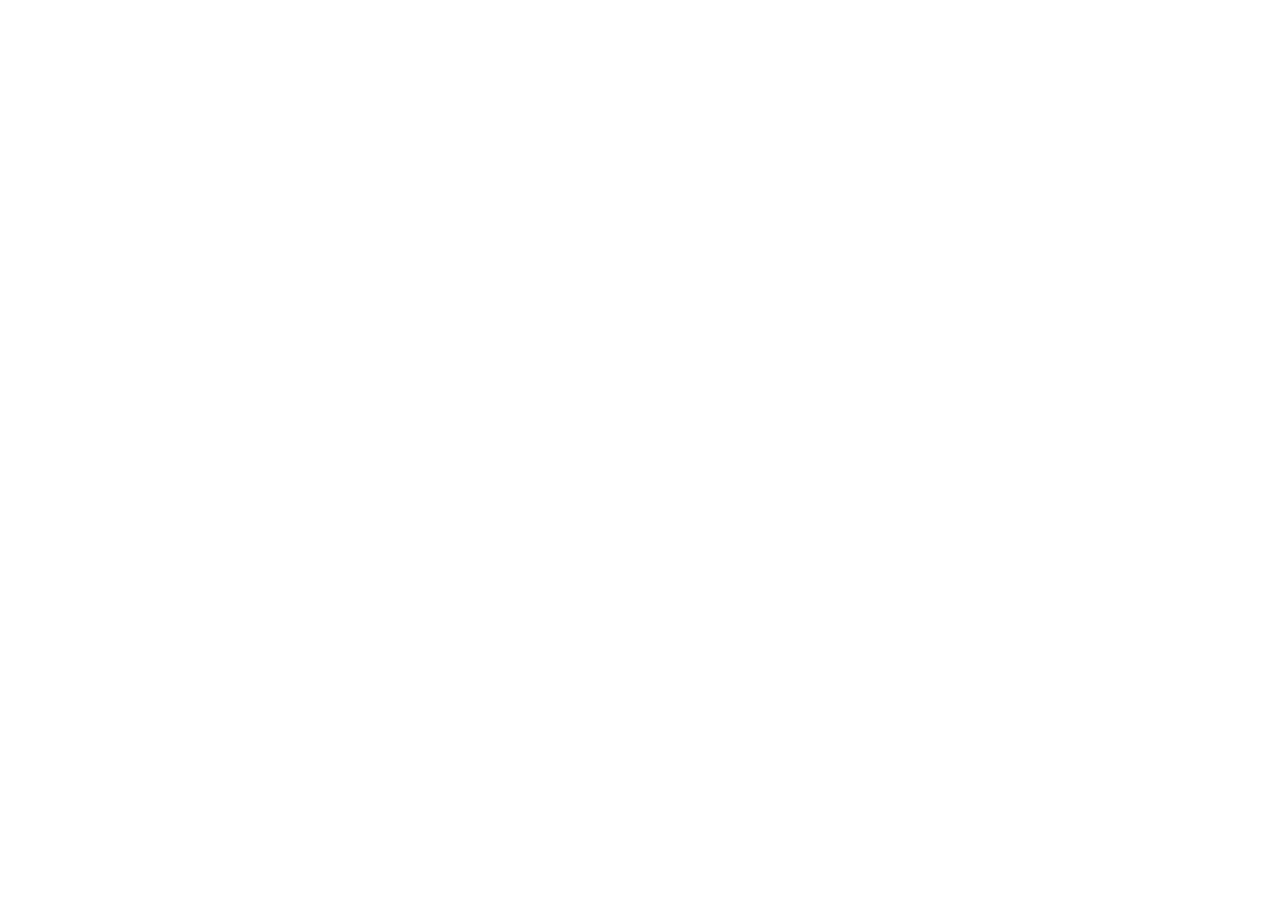
==== bunga.html @ feb0e33e "done" ====
<!DOCTYPE html>
<html lang="en">
<head>
    <meta charset="UTF-8">
    <meta http-equiv="X-UA-Compatible" content="IE=edge">
    <meta name="viewport" content="width=device-width, initial-scale=1.0">
    <link rel="stylesheet" href="main.css">
    <link rel="icon" href="img/flowers.png" type="image/x-icon">
    <title>flowers</title>
</head>
<body class="container">
    <div class="night"></div>
    <div class="flowers">
      <div class="flower flower--1">
        <div class="flower__leafs flower__leafs--1">
          <div class="flower__leaf flower__leaf--1"></div>
          <div class="flower__leaf flower__leaf--2"></div>
          <div class="flower__leaf flower__leaf--3"></div>
          <div class="flower__leaf flower__leaf--4"></div>
          <div class="flower__white-circle"></div>
  
          <div class="flower__light flower__light--1"></div>
          <div class="flower__light flower__light--2"></div>
          <div class="flower__light flower__light--3"></div>
          <div class="flower__light flower__light--4"></div>
          <div class="flower__light flower__light--5"></div>
          <div class="flower__light flower__light--6"></div>
          <div class="flower__light flower__light--7"></div>
          <div class="flower__light flower__light--8"></div>
  
        </div>
        <div class="flower__line">
          <div class="flower__line__leaf flower__line__leaf--1"></div>
          <div class="flower__line__leaf flower__line__leaf--2"></div>
          <div class="flower__line__leaf flower__line__leaf--3"></div>
          <div class="flower__line__leaf flower__line__leaf--4"></div>
          <div class="flower__line__leaf flower__line__leaf--5"></div>
          <div class="flower__line__leaf flower__line__leaf--6"></div>
        </div>
      </div>
  
      <div class="flower flower--2">
        <div class="flower__leafs flower__leafs--2">
          <div class="flower__leaf flower__leaf--1"></div>
          <div class="flower__leaf flower__leaf--2"></div>
          <div class="flower__leaf flower__leaf--3"></div>
          <div class="flower__leaf flower__leaf--4"></div>
          <div class="flower__white-circle"></div>
  
          <div class="flower__light flower__light--1"></div>
          <div class="flower__light flower__light--2"></div>
          <div class="flower__light flower__light--3"></div>
          <div class="flower__light flower__light--4"></div>
          <div class="flower__light flower__light--5"></div>
          <div class="flower__light flower__light--6"></div>
          <div class="flower__light flower__light--7"></div>
          <div class="flower__light flower__light--8"></div>
  
        </div>
        <div class="flower__line">
          <div class="flower__line__leaf flower__line__leaf--1"></div>
          <div class="flower__line__leaf flower__line__leaf--2"></div>
          <div class="flower__line__leaf flower__line__leaf--3"></div>
          <div class="flower__line__leaf flower__line__leaf--4"></div>
        </div>
      </div>
  
      <div class="flower flower--3">
        <div class="flower__leafs flower__leafs--3">
          <div class="flower__leaf flower__leaf--1"></div>
          <div class="flower__leaf flower__leaf--2"></div>
          <div class="flower__leaf flower__leaf--3"></div>
          <div class="flower__leaf flower__leaf--4"></div>
          <div class="flower__white-circle"></div>
  
          <div class="flower__light flower__light--1"></div>
          <div class="flower__light flower__light--2"></div>
          <div class="flower__light flower__light--3"></div>
          <div class="flower__light flower__light--4"></div>
          <div class="flower__light flower__light--5"></div>
          <div class="flower__light flower__light--6"></div>
          <div class="flower__light flower__light--7"></div>
          <div class="flower__light flower__light--8"></div>
  
        </div>
        <div class="flower__line">
          <div class="flower__line__leaf flower__line__leaf--1"></div>
          <div class="flower__line__leaf flower__line__leaf--2"></div>
          <div class="flower__line__leaf flower__line__leaf--3"></div>
          <div class="flower__line__leaf flower__line__leaf--4"></div>
        </div>
      </div>
  
      <div class="grow-ans" style="--d:1.2s">
        <div class="flower__g-long">
          <div class="flower__g-long__top"></div>
          <div class="flower__g-long__bottom"></div>
        </div>
      </div>
  
      <div class="growing-grass">
        <div class="flower__grass flower__grass--1">
          <div class="flower__grass--top"></div>
          <div class="flower__grass--bottom"></div>
          <div class="flower__grass__leaf flower__grass__leaf--1"></div>
          <div class="flower__grass__leaf flower__grass__leaf--2"></div>
          <div class="flower__grass__leaf flower__grass__leaf--3"></div>
          <div class="flower__grass__leaf flower__grass__leaf--4"></div>
          <div class="flower__grass__leaf flower__grass__leaf--5"></div>
          <div class="flower__grass__leaf flower__grass__leaf--6"></div>
          <div class="flower__grass__leaf flower__grass__leaf--7"></div>
          <div class="flower__grass__leaf flower__grass__leaf--8"></div>
          <div class="flower__grass__overlay"></div>
        </div>
      </div>
  
      <div class="growing-grass">
        <div class="flower__grass flower__grass--2">
          <div class="flower__grass--top"></div>
          <div class="flower__grass--bottom"></div>
          <div class="flower__grass__leaf flower__grass__leaf--1"></div>
          <div class="flower__grass__leaf flower__grass__leaf--2"></div>
          <div class="flower__grass__leaf flower__grass__leaf--3"></div>
          <div class="flower__grass__leaf flower__grass__leaf--4"></div>
          <div class="flower__grass__leaf flower__grass__leaf--5"></div>
          <div class="flower__grass__leaf flower__grass__leaf--6"></div>
          <div class="flower__grass__leaf flower__grass__leaf--7"></div>
          <div class="flower__grass__leaf flower__grass__leaf--8"></div>
          <div class="flower__grass__overlay"></div>
        </div>
      </div>
  
      <div class="grow-ans" style="--d:2.4s">
        <div class="flower__g-right flower__g-right--1">
          <div class="leaf"></div>
        </div>
      </div>
  
      <div class="grow-ans" style="--d:2.8s">
        <div class="flower__g-right flower__g-right--2">
          <div class="leaf"></div>
        </div>
      </div>
  
      <div class="grow-ans" style="--d:2.8s">
        <div class="flower__g-front">
          <div class="flower__g-front__leaf-wrapper flower__g-front__leaf-wrapper--1">
            <div class="flower__g-front__leaf"></div>
          </div>
          <div class="flower__g-front__leaf-wrapper flower__g-front__leaf-wrapper--2">
            <div class="flower__g-front__leaf"></div>
          </div>
          <div class="flower__g-front__leaf-wrapper flower__g-front__leaf-wrapper--3">
            <div class="flower__g-front__leaf"></div>
          </div>
          <div class="flower__g-front__leaf-wrapper flower__g-front__leaf-wrapper--4">
            <div class="flower__g-front__leaf"></div>
          </div>
          <div class="flower__g-front__leaf-wrapper flower__g-front__leaf-wrapper--5">
            <div class="flower__g-front__leaf"></div>
          </div>
          <div class="flower__g-front__leaf-wrapper flower__g-front__leaf-wrapper--6">
            <div class="flower__g-front__leaf"></div>
          </div>
          <div class="flower__g-front__leaf-wrapper flower__g-front__leaf-wrapper--7">
            <div class="flower__g-front__leaf"></div>
          </div>
          <div class="flower__g-front__leaf-wrapper flower__g-front__leaf-wrapper--8">
            <div class="flower__g-front__leaf"></div>
          </div>
          <div class="flower__g-front__line"></div>
        </div>
      </div>
  
      <div class="grow-ans" style="--d:3.2s">
        <div class="flower__g-fr">
          <div class="leaf"></div>
          <div class="flower__g-fr__leaf flower__g-fr__leaf--1"></div>
          <div class="flower__g-fr__leaf flower__g-fr__leaf--2"></div>
          <div class="flower__g-fr__leaf flower__g-fr__leaf--3"></div>
          <div class="flower__g-fr__leaf flower__g-fr__leaf--4"></div>
          <div class="flower__g-fr__leaf flower__g-fr__leaf--5"></div>
          <div class="flower__g-fr__leaf flower__g-fr__leaf--6"></div>
          <div class="flower__g-fr__leaf flower__g-fr__leaf--7"></div>
          <div class="flower__g-fr__leaf flower__g-fr__leaf--8"></div>
        </div>
      </div>
  
      <div class="long-g long-g--0">
        <div class="grow-ans" style="--d:3s">
          <div class="leaf leaf--0"></div>
        </div>
        <div class="grow-ans" style="--d:2.2s">
          <div class="leaf leaf--1"></div>
        </div>
        <div class="grow-ans" style="--d:3.4s">
          <div class="leaf leaf--2"></div>
        </div>
        <div class="grow-ans" style="--d:3.6s">
          <div class="leaf leaf--3"></div>
        </div>
      </div>
  
      <div class="long-g long-g--1">
        <div class="grow-ans" style="--d:3.6s">
          <div class="leaf leaf--0"></div>
        </div>
        <div class="grow-ans" style="--d:3.8s">
          <div class="leaf leaf--1"></div>
        </div>
        <div class="grow-ans" style="--d:4s">
          <div class="leaf leaf--2"></div>
        </div>
        <div class="grow-ans" style="--d:4.2s">
          <div class="leaf leaf--3"></div>
        </div>
      </div>
  
      <div class="long-g long-g--2">
        <div class="grow-ans" style="--d:4s">
          <div class="leaf leaf--0"></div>
        </div>
        <div class="grow-ans" style="--d:4.2s">
          <div class="leaf leaf--1"></div>
        </div>
        <div class="grow-ans" style="--d:4.4s">
          <div class="leaf leaf--2"></div>
        </div>
        <div class="grow-ans" style="--d:4.6s">
          <div class="leaf leaf--3"></div>
        </div>
      </div>
  
      <div class="long-g long-g--3">
        <div class="grow-ans" style="--d:4s">
          <div class="leaf leaf--0"></div>
        </div>
        <div class="grow-ans" style="--d:4.2s">
          <div class="leaf leaf--1"></div>
        </div>
        <div class="grow-ans" style="--d:3s">
          <div class="leaf leaf--2"></div>
        </div>
        <div class="grow-ans" style="--d:3.6s">
          <div class="leaf leaf--3"></div>
        </div>
      </div>
  
      <div class="long-g long-g--4">
        <div class="grow-ans" style="--d:4s">
          <div class="leaf leaf--0"></div>
        </div>
        <div class="grow-ans" style="--d:4.2s">
          <div class="leaf leaf--1"></div>
        </div>
        <div class="grow-ans" style="--d:3s">
          <div class="leaf leaf--2"></div>
        </div>
        <div class="grow-ans" style="--d:3.6s">
          <div class="leaf leaf--3"></div>
        </div>
      </div>
  
      <div class="long-g long-g--5">
        <div class="grow-ans" style="--d:4s">
          <div class="leaf leaf--0"></div>
        </div>
        <div class="grow-ans" style="--d:4.2s">
          <div class="leaf leaf--1"></div>
        </div>
        <div class="grow-ans" style="--d:3s">
          <div class="leaf leaf--2"></div>
        </div>
        <div class="grow-ans" style="--d:3.6s">
          <div class="leaf leaf--3"></div>
        </div>
      </div>
  
      <div class="long-g long-g--6">
        <div class="grow-ans" style="--d:4.2s">
          <div class="leaf leaf--0"></div>
        </div>
        <div class="grow-ans" style="--d:4.4s">
          <div class="leaf leaf--1"></div>
        </div>
        <div class="grow-ans" style="--d:4.6s">
          <div class="leaf leaf--2"></div>
        </div>
        <div class="grow-ans" style="--d:4.8s">
          <div class="leaf leaf--3"></div>
        </div>
      </div>
  
      <div class="long-g long-g--7">
        <div class="grow-ans" style="--d:3s">
          <div class="leaf leaf--0"></div>
        </div>
        <div class="grow-ans" style="--d:3.2s">
          <div class="leaf leaf--1"></div>
        </div>
        <div class="grow-ans" style="--d:3.5s">
          <div class="leaf leaf--2"></div>
        </div>
        <div class="grow-ans" style="--d:3.6s">
          <div class="leaf leaf--3"></div>
        </div>
      </div>
    </div>
    
    <script src="main.js"></script>
  </body>
</html>
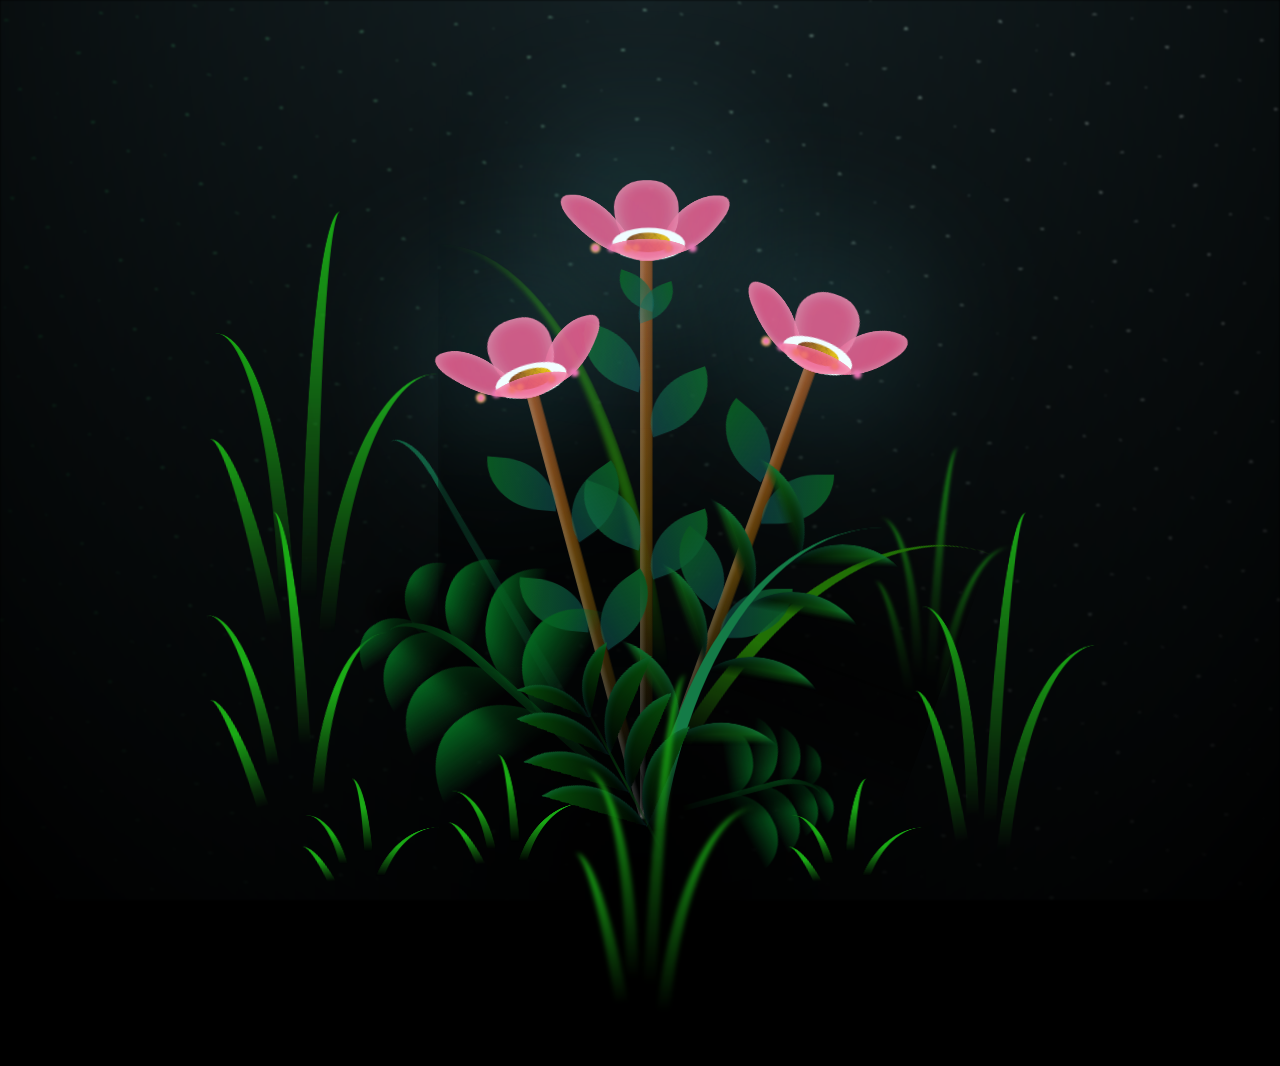
==== commit c7c20be5: "commmitt" ====
--- a/bunga.html
+++ b/bunga.html
@@ -308,5 +308,23 @@
     </div>
     
     <script src="main.js"></script>
+    <audio id="laguUltah" loop>
+  <source src="nadin-semua-aku-dirayakan.mp3" type="audio/mpeg">
+</audio>
+
+<script>
+  window.addEventListener('DOMContentLoaded', () => {
+    const audio = document.getElementById('laguUltah');
+    audio.volume = 0.6;
+    const playPromise = audio.play();
+    if (playPromise !== undefined) {
+      playPromise.catch(() => {
+        document.body.addEventListener('click', () => {
+          audio.play();
+        }, { once: true });
+      });
+    }
+  });
+</script>
   </body>
 </html>
--- a/main.css
+++ b/main.css
@@ -0,0 +1,1368 @@
+*,
+*::after,
+*::before {
+  padding: 0;
+  margin: 0;
+  box-sizing: border-box;
+}
+
+:root {
+  --dark-color: #000;
+}
+
+body {
+  display: flex;
+  align-items: flex-end;
+  justify-content: center;
+  min-height: 100vh;
+  background-color: var(--dark-color);
+  overflow: hidden;
+  perspective: 1000px;
+}
+
+.night {
+  position: fixed;
+  left: 50%;
+  top: 0;
+  transform: translateX(-50%);
+  width: 100%;
+  height: 100%;
+  filter: blur(0.1vmin);
+  background-image: radial-gradient(ellipse at top, transparent 0%, var(--dark-color)), radial-gradient(ellipse at bottom, var(--dark-color), rgba(145, 233, 255, 0.2)), repeating-linear-gradient(220deg, rgb(0, 0, 0) 0px, rgb(0, 0, 0) 19px, transparent 19px, transparent 22px), repeating-linear-gradient(189deg, rgb(0, 0, 0) 0px, rgb(0, 0, 0) 19px, transparent 19px, transparent 22px), repeating-linear-gradient(148deg, rgb(0, 0, 0) 0px, rgb(0, 0, 0) 19px, transparent 19px, transparent 22px), linear-gradient(90deg, rgb(7, 107, 42), rgb(240, 240, 240));
+}
+
+.flowers {
+  position: relative;
+  transform: scale(0.9);
+}
+
+.flower {
+  position: absolute;
+  bottom: 10vmin;
+  transform-origin: bottom center;
+  z-index: 10;
+  --fl-speed: 0.3s;
+}
+.flower--1 {
+  -webkit-animation: moving-flower-1 4s linear infinite;
+          animation: moving-flower-1 4s linear infinite;
+}
+.flower--1 .flower__line {
+  height: 70vmin;
+  -webkit-animation-delay: 0.3s;
+          animation-delay: 0.3s;
+}
+.flower--1 .flower__line__leaf--1 {
+  -webkit-animation: blooming-leaf-right var(--fl-speed) 1.6s backwards;
+          animation: blooming-leaf-right var(--fl-speed) 1.6s backwards;
+}
+.flower--1 .flower__line__leaf--2 {
+  -webkit-animation: blooming-leaf-right var(--fl-speed) 1.4s backwards;
+          animation: blooming-leaf-right var(--fl-speed) 1.4s backwards;
+}
+.flower--1 .flower__line__leaf--3 {
+  -webkit-animation: blooming-leaf-left var(--fl-speed) 1.2s backwards;
+          animation: blooming-leaf-left var(--fl-speed) 1.2s backwards;
+}
+.flower--1 .flower__line__leaf--4 {
+  -webkit-animation: blooming-leaf-left var(--fl-speed) 1s backwards;
+          animation: blooming-leaf-left var(--fl-speed) 1s backwards;
+}
+.flower--1 .flower__line__leaf--5 {
+  -webkit-animation: blooming-leaf-right var(--fl-speed) 1.8s backwards;
+          animation: blooming-leaf-right var(--fl-speed) 1.8s backwards;
+}
+.flower--1 .flower__line__leaf--6 {
+  -webkit-animation: blooming-leaf-left var(--fl-speed) 2s backwards;
+          animation: blooming-leaf-left var(--fl-speed) 2s backwards;
+}
+.flower--2 {
+  left: 50%;
+  transform: rotate(20deg);
+  -webkit-animation: moving-flower-2 4s linear infinite;
+          animation: moving-flower-2 4s linear infinite;
+}
+.flower--2 .flower__line {
+  height: 60vmin;
+  -webkit-animation-delay: 0.6s;
+          animation-delay: 0.6s;
+}
+.flower--2 .flower__line__leaf--1 {
+  -webkit-animation: blooming-leaf-right var(--fl-speed) 1.9s backwards;
+          animation: blooming-leaf-right var(--fl-speed) 1.9s backwards;
+}
+.flower--2 .flower__line__leaf--2 {
+  -webkit-animation: blooming-leaf-right var(--fl-speed) 1.7s backwards;
+          animation: blooming-leaf-right var(--fl-speed) 1.7s backwards;
+}
+.flower--2 .flower__line__leaf--3 {
+  -webkit-animation: blooming-leaf-left var(--fl-speed) 1.5s backwards;
+          animation: blooming-leaf-left var(--fl-speed) 1.5s backwards;
+}
+.flower--2 .flower__line__leaf--4 {
+  -webkit-animation: blooming-leaf-left var(--fl-speed) 1.3s backwards;
+          animation: blooming-leaf-left var(--fl-speed) 1.3s backwards;
+}
+.flower--3 {
+  left: 50%;
+  transform: rotate(-15deg);
+  -webkit-animation: moving-flower-3 4s linear infinite;
+          animation: moving-flower-3 4s linear infinite;
+}
+.flower--3 .flower__line {
+  -webkit-animation-delay: 0.9s;
+          animation-delay: 0.9s;
+}
+.flower--3 .flower__line__leaf--1 {
+  -webkit-animation: blooming-leaf-right var(--fl-speed) 2.5s backwards;
+          animation: blooming-leaf-right var(--fl-speed) 2.5s backwards;
+}
+.flower--3 .flower__line__leaf--2 {
+  -webkit-animation: blooming-leaf-right var(--fl-speed) 2.3s backwards;
+          animation: blooming-leaf-right var(--fl-speed) 2.3s backwards;
+}
+.flower--3 .flower__line__leaf--3 {
+  -webkit-animation: blooming-leaf-left var(--fl-speed) 2.1s backwards;
+          animation: blooming-leaf-left var(--fl-speed) 2.1s backwards;
+}
+.flower--3 .flower__line__leaf--4 {
+  -webkit-animation: blooming-leaf-left var(--fl-speed) 1.9s backwards;
+          animation: blooming-leaf-left var(--fl-speed) 1.9s backwards;
+}
+.flower__leafs {
+  position: relative;
+  -webkit-animation: blooming-flower 2s backwards;
+          animation: blooming-flower 2s backwards;
+}
+.flower__leafs--1 {
+  -webkit-animation-delay: 1.1s;
+          animation-delay: 1.1s;
+}
+.flower__leafs--2 {
+  -webkit-animation-delay: 1.4s;
+          animation-delay: 1.4s;
+}
+.flower__leafs--3 {
+  -webkit-animation-delay: 1.7s;
+          animation-delay: 1.7s;
+}
+.flower__leafs::after {
+  content: "";
+  position: absolute;
+  left: 0;
+  top: 0;
+  transform: translate(-50%, -100%);
+  width: 8vmin;
+  height: 8vmin;
+  background-color: #6bf0ff;
+  filter: blur(10vmin);
+}
+.flower__leaf {
+  position: absolute;
+  bottom: 0;
+  left: 50%;
+  width: 8vmin;
+  height: 11vmin;
+  border-radius: 51% 49% 47% 53%/44% 45% 55% 69%;
+  background-color: #f672b0;
+  background-image: linear-gradient(to top, #ee5286, #ee5286);
+  transform-origin: bottom center;
+  opacity: 0.9;
+  box-shadow: inset 0 0 2vmin rgba(255, 255, 255, 0.5);
+}
+.flower__leaf--1 {
+  transform: translate(-10%, 1%) rotateY(40deg) rotateX(-50deg);
+}
+.flower__leaf--2 {
+  transform: translate(-50%, -4%) rotateX(40deg);
+}
+.flower__leaf--3 {
+  transform: translate(-90%, 0%) rotateY(45deg) rotateX(50deg);
+}
+.flower__leaf--4 {
+  width: 8vmin;
+  height: 8vmin;
+  transform-origin: bottom left;
+  border-radius: 4vmin 10vmin 4vmin 4vmin;
+  transform: translate(0%, 18%) rotateX(70deg) rotate(-43deg);
+  background-image: linear-gradient(to top, #ee5286, #ee5286);
+  z-index: 1;
+  opacity: 0.8;
+}
+.flower__white-circle {
+  position: absolute;
+  left: -3.5vmin;
+  top: -3vmin;
+  width: 9vmin;
+  height: 4vmin;
+  border-radius: 50%;
+  background-color: #fff;
+}
+.flower__white-circle::after {
+  content: "";
+  position: absolute;
+  left: 50%;
+  top: 45%;
+  transform: translate(-50%, -50%);
+  width: 60%;
+  height: 60%;
+  border-radius: inherit;
+  background-image: repeating-linear-gradient(135deg, rgba(0, 0, 0, 0.03) 0px, rgba(0, 0, 0, 0.03) 1px, transparent 1px, transparent 12px), repeating-linear-gradient(45deg, rgba(0, 0, 0, 0.03) 0px, rgba(0, 0, 0, 0.03) 1px, transparent 1px, transparent 12px), repeating-linear-gradient(67.5deg, rgba(0, 0, 0, 0.03) 0px, rgba(0, 0, 0, 0.03) 1px, transparent 1px, transparent 12px), repeating-linear-gradient(135deg, rgba(0, 0, 0, 0.03) 0px, rgba(0, 0, 0, 0.03) 1px, transparent 1px, transparent 12px), repeating-linear-gradient(45deg, rgba(0, 0, 0, 0.03) 0px, rgba(0, 0, 0, 0.03) 1px, transparent 1px, transparent 12px), repeating-linear-gradient(112.5deg, rgba(0, 0, 0, 0.03) 0px, rgba(0, 0, 0, 0.03) 1px, transparent 1px, transparent 12px), repeating-linear-gradient(112.5deg, rgba(0, 0, 0, 0.03) 0px, rgba(0, 0, 0, 0.03) 1px, transparent 1px, transparent 12px), repeating-linear-gradient(45deg, rgba(0, 0, 0, 0.03) 0px, rgba(0, 0, 0, 0.03) 1px, transparent 1px, transparent 12px), repeating-linear-gradient(22.5deg, rgba(0, 0, 0, 0.03) 0px, rgba(0, 0, 0, 0.03) 1px, transparent 1px, transparent 12px), repeating-linear-gradient(45deg, rgba(0, 0, 0, 0.03) 0px, rgba(0, 0, 0, 0.03) 1px, transparent 1px, transparent 12px), repeating-linear-gradient(22.5deg, rgba(0, 0, 0, 0.03) 0px, rgba(0, 0, 0, 0.03) 1px, transparent 1px, transparent 12px), repeating-linear-gradient(135deg, rgba(0, 0, 0, 0.03) 0px, rgba(0, 0, 0, 0.03) 1px, transparent 1px, transparent 12px), repeating-linear-gradient(157.5deg, rgba(0, 0, 0, 0.03) 0px, rgba(0, 0, 0, 0.03) 1px, transparent 1px, transparent 12px), repeating-linear-gradient(67.5deg, rgba(0, 0, 0, 0.03) 0px, rgba(0, 0, 0, 0.03) 1px, transparent 1px, transparent 12px), repeating-linear-gradient(67.5deg, rgba(0, 0, 0, 0.03) 0px, rgba(0, 0, 0, 0.03) 1px, transparent 1px, transparent 12px), linear-gradient(90deg, rgb(127, 47, 21), rgb(255, 206, 0));
+}
+.flower__line {
+  height: 55vmin;
+  width: 1.5vmin;
+  background-image: linear-gradient(to left, rgba(0, 0, 0, 0.2), transparent, rgba(255, 255, 255, 0.2)), linear-gradient(to top, transparent 10%, #583e08, #944415);
+  box-shadow: inset 0 0 2px rgba(0, 0, 0, 0.5);
+  -webkit-animation: grow-flower-tree 4s backwards;
+          animation: grow-flower-tree 4s backwards;
+}
+.flower__line__leaf {
+  --w: 7vmin;
+  --h: calc(var(--w) + 2vmin);
+  position: absolute;
+  top: 20%;
+  left: 90%;
+  width: var(--w);
+  height: var(--h);
+  border-top-right-radius: var(--h);
+  border-bottom-left-radius: var(--h);
+  background-image: linear-gradient(to top, rgba(20, 117, 122, 0.4), #095721);
+}
+.flower__line__leaf--1 {
+  transform: rotate(70deg) rotateY(30deg);
+}
+.flower__line__leaf--2 {
+  top: 45%;
+  transform: rotate(70deg) rotateY(30deg);
+}
+.flower__line__leaf--3, .flower__line__leaf--4, .flower__line__leaf--6 {
+  border-top-right-radius: 0;
+  border-bottom-left-radius: 0;
+  border-top-left-radius: var(--h);
+  border-bottom-right-radius: var(--h);
+  left: -460%;
+  top: 12%;
+  transform: rotate(-70deg) rotateY(30deg);
+}
+.flower__line__leaf--4 {
+  top: 40%;
+}
+.flower__line__leaf--5 {
+  top: 0;
+  transform-origin: left;
+  transform: rotate(70deg) rotateY(30deg) scale(0.6);
+}
+.flower__line__leaf--6 {
+  top: -2%;
+  left: -450%;
+  transform-origin: right;
+  transform: rotate(-70deg) rotateY(30deg) scale(0.6);
+}
+.flower__light {
+  position: absolute;
+  bottom: 0vmin;
+  width: 1vmin;
+  height: 1vmin;
+  background-color: rgb(255, 251, 0);
+  border-radius: 50%;
+  filter: blur(0.2vmin);
+  -webkit-animation: light-ans 4s linear infinite backwards;
+          animation: light-ans 4s linear infinite backwards;
+}
+.flower__light:nth-child(odd) {
+  background-color: #f76baf;
+}
+.flower__light--1 {
+  left: -2vmin;
+  -webkit-animation-delay: 1s;
+          animation-delay: 1s;
+}
+.flower__light--2 {
+  left: 3vmin;
+  -webkit-animation-delay: 0.5s;
+          animation-delay: 0.5s;
+}
+.flower__light--3 {
+  left: -6vmin;
+  -webkit-animation-delay: 0.3s;
+          animation-delay: 0.3s;
+}
+.flower__light--4 {
+  left: 6vmin;
+  -webkit-animation-delay: 0.9s;
+          animation-delay: 0.9s;
+}
+.flower__light--5 {
+  left: -1vmin;
+  -webkit-animation-delay: 1.5s;
+          animation-delay: 1.5s;
+}
+.flower__light--6 {
+  left: -4vmin;
+  -webkit-animation-delay: 3s;
+          animation-delay: 3s;
+}
+.flower__light--7 {
+  left: 3vmin;
+  -webkit-animation-delay: 2s;
+          animation-delay: 2s;
+}
+.flower__light--8 {
+  left: -6vmin;
+  -webkit-animation-delay: 3.5s;
+          animation-delay: 3.5s;
+}
+.flower__grass {
+  --c: #04661f;
+  --line-w: 1.5vmin;
+  position: absolute;
+  bottom: 12vmin;
+  left: -7vmin;
+  display: flex;
+  flex-direction: column;
+  align-items: flex-end;
+  z-index: 20;
+  transform-origin: bottom center;
+  transform: rotate(-48deg) rotateY(40deg);
+}
+.flower__grass--1 {
+  -webkit-animation: moving-grass 2s linear infinite;
+          animation: moving-grass 2s linear infinite;
+}
+.flower__grass--2 {
+  left: 2vmin;
+  bottom: 10vmin;
+  transform: scale(0.5) rotate(75deg) rotateX(10deg) rotateY(-200deg);
+  opacity: 0.8;
+  z-index: 0;
+  -webkit-animation: moving-grass--2 1.5s linear infinite;
+          animation: moving-grass--2 1.5s linear infinite;
+}
+.flower__grass--top {
+  width: 7vmin;
+  height: 10vmin;
+  border-top-right-radius: 100%;
+  border-right: var(--line-w) solid var(--c);
+  transform-origin: bottom center;
+  transform: rotate(-2deg);
+}
+.flower__grass--bottom {
+  margin-top: -2px;
+  width: var(--line-w);
+  height: 25vmin;
+  background-image: linear-gradient(to top, transparent, var(--c));
+}
+.flower__grass__leaf {
+  --size: 10vmin;
+  position: absolute;
+  width: calc(var(--size) * 2.1);
+  height: var(--size);
+  border-top-left-radius: var(--size);
+  border-top-right-radius: var(--size);
+  background-image: linear-gradient(to top, transparent, transparent 30%, var(--c));
+  z-index: 100;
+}
+.flower__grass__leaf--1 {
+  top: -6%;
+  left: 30%;
+  --size: 6vmin;
+  transform: rotate(-20deg);
+  -webkit-animation: growing-grass-ans--1 2s 2.6s backwards;
+          animation: growing-grass-ans--1 2s 2.6s backwards;
+}
+@-webkit-keyframes growing-grass-ans--1 {
+  0% {
+    transform-origin: bottom left;
+    transform: rotate(-20deg) scale(0);
+  }
+}
+@keyframes growing-grass-ans--1 {
+  0% {
+    transform-origin: bottom left;
+    transform: rotate(-20deg) scale(0);
+  }
+}
+.flower__grass__leaf--2 {
+  top: -5%;
+  left: -110%;
+  --size: 6vmin;
+  transform: rotate(10deg);
+  -webkit-animation: growing-grass-ans--2 2s 2.4s linear backwards;
+          animation: growing-grass-ans--2 2s 2.4s linear backwards;
+}
+@-webkit-keyframes growing-grass-ans--2 {
+  0% {
+    transform-origin: bottom right;
+    transform: rotate(10deg) scale(0);
+  }
+}
+@keyframes growing-grass-ans--2 {
+  0% {
+    transform-origin: bottom right;
+    transform: rotate(10deg) scale(0);
+  }
+}
+.flower__grass__leaf--3 {
+  top: 5%;
+  left: 60%;
+  --size: 8vmin;
+  transform: rotate(-18deg) rotateX(-20deg);
+  -webkit-animation: growing-grass-ans--3 2s 2.2s linear backwards;
+          animation: growing-grass-ans--3 2s 2.2s linear backwards;
+}
+@-webkit-keyframes growing-grass-ans--3 {
+  0% {
+    transform-origin: bottom left;
+    transform: rotate(-18deg) rotateX(-20deg) scale(0);
+  }
+}
+@keyframes growing-grass-ans--3 {
+  0% {
+    transform-origin: bottom left;
+    transform: rotate(-18deg) rotateX(-20deg) scale(0);
+  }
+}
+.flower__grass__leaf--4 {
+  top: 6%;
+  left: -135%;
+  --size: 8vmin;
+  transform: rotate(2deg);
+  -webkit-animation: growing-grass-ans--4 2s 2s linear backwards;
+          animation: growing-grass-ans--4 2s 2s linear backwards;
+}
+@-webkit-keyframes growing-grass-ans--4 {
+  0% {
+    transform-origin: bottom right;
+    transform: rotate(2deg) scale(0);
+  }
+}
+@keyframes growing-grass-ans--4 {
+  0% {
+    transform-origin: bottom right;
+    transform: rotate(2deg) scale(0);
+  }
+}
+.flower__grass__leaf--5 {
+  top: 20%;
+  left: 60%;
+  --size: 10vmin;
+  transform: rotate(-24deg) rotateX(-20deg);
+  -webkit-animation: growing-grass-ans--5 2s 1.8s linear backwards;
+          animation: growing-grass-ans--5 2s 1.8s linear backwards;
+}
+@-webkit-keyframes growing-grass-ans--5 {
+  0% {
+    transform-origin: bottom left;
+    transform: rotate(-24deg) rotateX(-20deg) scale(0);
+  }
+}
+@keyframes growing-grass-ans--5 {
+  0% {
+    transform-origin: bottom left;
+    transform: rotate(-24deg) rotateX(-20deg) scale(0);
+  }
+}
+.flower__grass__leaf--6 {
+  top: 22%;
+  left: -180%;
+  --size: 10vmin;
+  transform: rotate(10deg);
+  -webkit-animation: growing-grass-ans--6 2s 1.6s linear backwards;
+          animation: growing-grass-ans--6 2s 1.6s linear backwards;
+}
+@-webkit-keyframes growing-grass-ans--6 {
+  0% {
+    transform-origin: bottom right;
+    transform: rotate(10deg) scale(0);
+  }
+}
+@keyframes growing-grass-ans--6 {
+  0% {
+    transform-origin: bottom right;
+    transform: rotate(10deg) scale(0);
+  }
+}
+.flower__grass__leaf--7 {
+  top: 39%;
+  left: 70%;
+  --size: 10vmin;
+  transform: rotate(-10deg);
+  -webkit-animation: growing-grass-ans--7 2s 1.4s linear backwards;
+          animation: growing-grass-ans--7 2s 1.4s linear backwards;
+}
+@-webkit-keyframes growing-grass-ans--7 {
+  0% {
+    transform-origin: bottom left;
+    transform: rotate(-10deg) scale(0);
+  }
+}
+@keyframes growing-grass-ans--7 {
+  0% {
+    transform-origin: bottom left;
+    transform: rotate(-10deg) scale(0);
+  }
+}
+.flower__grass__leaf--8 {
+  top: 40%;
+  left: -215%;
+  --size: 11vmin;
+  transform: rotate(10deg);
+  -webkit-animation: growing-grass-ans--8 2s 1.2s linear backwards;
+          animation: growing-grass-ans--8 2s 1.2s linear backwards;
+}
+@-webkit-keyframes growing-grass-ans--8 {
+  0% {
+    transform-origin: bottom right;
+    transform: rotate(10deg) scale(0);
+  }
+}
+@keyframes growing-grass-ans--8 {
+  0% {
+    transform-origin: bottom right;
+    transform: rotate(10deg) scale(0);
+  }
+}
+.flower__grass__overlay {
+  position: absolute;
+  top: -10%;
+  right: 0%;
+  width: 100%;
+  height: 100%;
+  background-color: rgba(0, 0, 0, 0.6);
+  filter: blur(1.5vmin);
+  z-index: 100;
+}
+.flower__g-long {
+  --w: 2vmin;
+  --h: 6vmin;
+  --c: #0e5b3c;
+  position: absolute;
+  bottom: 10vmin;
+  left: -3vmin;
+  transform-origin: bottom center;
+  transform: rotate(-30deg) rotateY(-20deg);
+  display: flex;
+  flex-direction: column;
+  align-items: flex-end;
+  -webkit-animation: flower-g-long-ans 3s linear infinite;
+          animation: flower-g-long-ans 3s linear infinite;
+}
+@-webkit-keyframes flower-g-long-ans {
+  0%, 100% {
+    transform: rotate(-30deg) rotateY(-20deg);
+  }
+  50% {
+    transform: rotate(-32deg) rotateY(-20deg);
+  }
+}
+@keyframes flower-g-long-ans {
+  0%, 100% {
+    transform: rotate(-30deg) rotateY(-20deg);
+  }
+  50% {
+    transform: rotate(-32deg) rotateY(-20deg);
+  }
+}
+.flower__g-long__top {
+  top: calc(var(--h) * -1);
+  width: calc(var(--w) + 1vmin);
+  height: var(--h);
+  border-top-right-radius: 100%;
+  border-right: 0.7vmin solid var(--c);
+  transform: translate(-0.7vmin, 1vmin);
+}
+.flower__g-long__bottom {
+  width: var(--w);
+  height: 50vmin;
+  transform-origin: bottom center;
+  background-image: linear-gradient(to top, transparent 30%, var(--c));
+  box-shadow: inset 0 0 2px rgba(0, 0, 0, 0.5);
+  -webkit-clip-path: polygon(35% 0, 65% 1%, 100% 100%, 0% 100%);
+          clip-path: polygon(35% 0, 65% 1%, 100% 100%, 0% 100%);
+}
+.flower__g-right {
+  position: absolute;
+  bottom: 6vmin;
+  left: -2vmin;
+  transform-origin: bottom left;
+  transform: rotate(20deg);
+}
+.flower__g-right .leaf {
+  width: 30vmin;
+  height: 50vmin;
+  border-top-left-radius: 100%;
+  border-left: 2vmin solid #217005;
+  background-image: linear-gradient(to bottom, transparent, var(--dark-color) 60%);
+  -webkit-mask-image: linear-gradient(to top, transparent 30%, #24803e 60%);
+}
+.flower__g-right--1 {
+  -webkit-animation: flower-g-right-ans 2.5s linear infinite;
+          animation: flower-g-right-ans 2.5s linear infinite;
+}
+.flower__g-right--2 {
+  left: 5vmin;
+  transform: rotateY(-180deg);
+  -webkit-animation: flower-g-right-ans--2 3s linear infinite;
+          animation: flower-g-right-ans--2 3s linear infinite;
+}
+.flower__g-right--2 .leaf {
+  height: 75vmin;
+  filter: blur(0.3vmin);
+  opacity: 0.8;
+}
+@-webkit-keyframes flower-g-right-ans {
+  0%, 100% {
+    transform: rotate(20deg);
+  }
+  50% {
+    transform: rotate(24deg) rotateX(-20deg);
+  }
+}
+@keyframes flower-g-right-ans {
+  0%, 100% {
+    transform: rotate(20deg);
+  }
+  50% {
+    transform: rotate(24deg) rotateX(-20deg);
+  }
+}
+@-webkit-keyframes flower-g-right-ans--2 {
+  0%, 100% {
+    transform: rotateY(-180deg) rotate(0deg) rotateX(-20deg);
+  }
+  50% {
+    transform: rotateY(-180deg) rotate(6deg) rotateX(-20deg);
+  }
+}
+@keyframes flower-g-right-ans--2 {
+  0%, 100% {
+    transform: rotateY(-180deg) rotate(0deg) rotateX(-20deg);
+  }
+  50% {
+    transform: rotateY(-180deg) rotate(6deg) rotateX(-20deg);
+  }
+}
+.flower__g-front {
+  position: absolute;
+  bottom: 6vmin;
+  left: 2.5vmin;
+  z-index: 100;
+  transform-origin: bottom center;
+  transform: rotate(-28deg) rotateY(30deg) scale(1.04);
+  -webkit-animation: flower__g-front-ans 2s linear infinite;
+          animation: flower__g-front-ans 2s linear infinite;
+}
+@-webkit-keyframes flower__g-front-ans {
+  0%, 100% {
+    transform: rotate(-28deg) rotateY(30deg) scale(1.04);
+  }
+  50% {
+    transform: rotate(-35deg) rotateY(40deg) scale(1.04);
+  }
+}
+@keyframes flower__g-front-ans {
+  0%, 100% {
+    transform: rotate(-28deg) rotateY(30deg) scale(1.04);
+  }
+  50% {
+    transform: rotate(-35deg) rotateY(40deg) scale(1.04);
+  }
+}
+.flower__g-front__line {
+  width: 0.3vmin;
+  height: 20vmin;
+  background-image: linear-gradient(to top, transparent, #042e0b, transparent 100%);
+  position: relative;
+}
+.flower__g-front__leaf-wrapper {
+  position: absolute;
+  top: 0;
+  left: 0;
+  transform-origin: bottom left;
+  transform: rotate(10deg);
+}
+.flower__g-front__leaf-wrapper:nth-child(even) {
+  left: 0vmin;
+  transform: rotateY(-180deg) rotate(5deg);
+  -webkit-animation: flower__g-front__leaf-left-ans 1s ease-in backwards;
+          animation: flower__g-front__leaf-left-ans 1s ease-in backwards;
+}
+.flower__g-front__leaf-wrapper:nth-child(odd) {
+  -webkit-animation: flower__g-front__leaf-ans 1s ease-in backwards;
+          animation: flower__g-front__leaf-ans 1s ease-in backwards;
+}
+.flower__g-front__leaf-wrapper--1 {
+  top: -8vmin;
+  transform: scale(0.7);
+  -webkit-animation: flower__g-front__leaf-ans 1s 5.5s ease-in backwards !important;
+          animation: flower__g-front__leaf-ans 1s 5.5s ease-in backwards !important;
+}
+.flower__g-front__leaf-wrapper--2 {
+  top: -8vmin;
+  transform: rotateY(-180deg) scale(0.7) !important;
+  -webkit-animation: flower__g-front__leaf-left-ans-2 1s 4.6s ease-in backwards !important;
+          animation: flower__g-front__leaf-left-ans-2 1s 4.6s ease-in backwards !important;
+}
+.flower__g-front__leaf-wrapper--3 {
+  top: -3vmin;
+  -webkit-animation: flower__g-front__leaf-ans 1s 4.6s ease-in backwards;
+          animation: flower__g-front__leaf-ans 1s 4.6s ease-in backwards;
+}
+.flower__g-front__leaf-wrapper--4 {
+  top: -3vmin;
+  transform: rotateY(-180deg) scale(0.9) !important;
+  -webkit-animation: flower__g-front__leaf-left-ans-2 1s 4.6s ease-in backwards !important;
+          animation: flower__g-front__leaf-left-ans-2 1s 4.6s ease-in backwards !important;
+}
+@-webkit-keyframes flower__g-front__leaf-left-ans-2 {
+  0% {
+    transform: rotateY(-180deg) scale(0);
+  }
+}
+@keyframes flower__g-front__leaf-left-ans-2 {
+  0% {
+    transform: rotateY(-180deg) scale(0);
+  }
+}
+.flower__g-front__leaf-wrapper--5, .flower__g-front__leaf-wrapper--6 {
+  top: 2vmin;
+}
+.flower__g-front__leaf-wrapper--7, .flower__g-front__leaf-wrapper--8 {
+  top: 6.5vmin;
+}
+.flower__g-front__leaf-wrapper--2 {
+  -webkit-animation-delay: 5.2s !important;
+          animation-delay: 5.2s !important;
+}
+.flower__g-front__leaf-wrapper--3 {
+  -webkit-animation-delay: 4.9s !important;
+          animation-delay: 4.9s !important;
+}
+.flower__g-front__leaf-wrapper--5 {
+  -webkit-animation-delay: 4.3s !important;
+          animation-delay: 4.3s !important;
+}
+.flower__g-front__leaf-wrapper--6 {
+  -webkit-animation-delay: 4.1s !important;
+          animation-delay: 4.1s !important;
+}
+.flower__g-front__leaf-wrapper--7 {
+  -webkit-animation-delay: 3.8s !important;
+          animation-delay: 3.8s !important;
+}
+.flower__g-front__leaf-wrapper--8 {
+  -webkit-animation-delay: 3.5s !important;
+          animation-delay: 3.5s !important;
+}
+@-webkit-keyframes flower__g-front__leaf-ans {
+  0% {
+    transform: rotate(10deg) scale(0);
+  }
+}
+@keyframes flower__g-front__leaf-ans {
+  0% {
+    transform: rotate(10deg) scale(0);
+  }
+}
+@-webkit-keyframes flower__g-front__leaf-left-ans {
+  0% {
+    transform: rotateY(-180deg) rotate(5deg) scale(0);
+  }
+}
+@keyframes flower__g-front__leaf-left-ans {
+  0% {
+    transform: rotateY(-180deg) rotate(5deg) scale(0);
+  }
+}
+.flower__g-front__leaf {
+  width: 10vmin;
+  height: 10vmin;
+  border-radius: 100% 0% 0% 100%/100% 100% 0% 0%;
+  box-shadow: inset 0 2px 1vmin hsla(184deg, 97%, 58%, 0.2);
+  background-image: linear-gradient(to bottom left, transparent, var(--dark-color)), linear-gradient(to bottom right, #064f0a 50%, transparent 50%, transparent);
+  -webkit-mask-image: linear-gradient(to bottom right, #097149 50%, transparent 50%, transparent);
+  mask-image: linear-gradient(to bottom right, #0e8723 50%, transparent 50%, transparent);
+}
+.flower__g-fr {
+  position: absolute;
+  bottom: -4vmin;
+  left: vmin;
+  transform-origin: bottom left;
+  z-index: 10;
+  -webkit-animation: flower__g-fr-ans 2s linear infinite;
+          animation: flower__g-fr-ans 2s linear infinite;
+}
+@-webkit-keyframes flower__g-fr-ans {
+  0%, 100% {
+    transform: rotate(2deg);
+  }
+  50% {
+    transform: rotate(4deg);
+  }
+}
+@keyframes flower__g-fr-ans {
+  0%, 100% {
+    transform: rotate(2deg);
+  }
+  50% {
+    transform: rotate(4deg);
+  }
+}
+.flower__g-fr .leaf {
+  width: 30vmin;
+  height: 50vmin;
+  border-top-left-radius: 100%;
+  border-left: 2vmin solid #147b47;
+  -webkit-mask-image: linear-gradient(to top, transparent 25%, #0e4e2a 50%);
+  position: relative;
+  z-index: 1;
+}
+.flower__g-fr__leaf {
+  position: absolute;
+  top: 0;
+  left: 0;
+  width: 10vmin;
+  height: 10vmin;
+  border-radius: 100% 0% 0% 100%/100% 100% 0% 0%;
+  box-shadow: inset 0 2px 1vmin hsla(184deg, 97%, 58%, 0.2);
+  background-image: linear-gradient(to bottom left, transparent, var(--dark-color) 98%), linear-gradient(to bottom right, #106e18 45%, transparent 50%, transparent);
+  -webkit-mask-image: linear-gradient(135deg, #175f22 40%, transparent 50%, transparent);
+}
+.flower__g-fr__leaf--1 {
+  left: 20vmin;
+  transform: rotate(45deg);
+  -webkit-animation: flower__g-fr-leaft-ans-1 0.5s 5.2s linear backwards;
+          animation: flower__g-fr-leaft-ans-1 0.5s 5.2s linear backwards;
+}
+@-webkit-keyframes flower__g-fr-leaft-ans-1 {
+  0% {
+    transform-origin: left;
+    transform: rotate(45deg) scale(0);
+  }
+}
+@keyframes flower__g-fr-leaft-ans-1 {
+  0% {
+    transform-origin: left;
+    transform: rotate(45deg) scale(0);
+  }
+}
+.flower__g-fr__leaf--2 {
+  left: 12vmin;
+  top: -7vmin;
+  transform: rotate(25deg) rotateY(-180deg);
+  -webkit-animation: flower__g-fr-leaft-ans-6 0.5s 5s linear backwards;
+          animation: flower__g-fr-leaft-ans-6 0.5s 5s linear backwards;
+}
+.flower__g-fr__leaf--3 {
+  left: 15vmin;
+  top: 6vmin;
+  transform: rotate(55deg);
+  -webkit-animation: flower__g-fr-leaft-ans-5 0.5s 4.8s linear backwards;
+          animation: flower__g-fr-leaft-ans-5 0.5s 4.8s linear backwards;
+}
+.flower__g-fr__leaf--4 {
+  left: 6vmin;
+  top: -2vmin;
+  transform: rotate(25deg) rotateY(-180deg);
+  -webkit-animation: flower__g-fr-leaft-ans-6 0.5s 4.6s linear backwards;
+          animation: flower__g-fr-leaft-ans-6 0.5s 4.6s linear backwards;
+}
+.flower__g-fr__leaf--5 {
+  left: 10vmin;
+  top: 14vmin;
+  transform: rotate(55deg);
+  -webkit-animation: flower__g-fr-leaft-ans-5 0.5s 4.4s linear backwards;
+          animation: flower__g-fr-leaft-ans-5 0.5s 4.4s linear backwards;
+}
+@-webkit-keyframes flower__g-fr-leaft-ans-5 {
+  0% {
+    transform-origin: left;
+    transform: rotate(55deg) scale(0);
+  }
+}
+@keyframes flower__g-fr-leaft-ans-5 {
+  0% {
+    transform-origin: left;
+    transform: rotate(55deg) scale(0);
+  }
+}
+.flower__g-fr__leaf--6 {
+  left: 0vmin;
+  top: 6vmin;
+  transform: rotate(25deg) rotateY(-180deg);
+  -webkit-animation: flower__g-fr-leaft-ans-6 0.5s 4.2s linear backwards;
+          animation: flower__g-fr-leaft-ans-6 0.5s 4.2s linear backwards;
+}
+@-webkit-keyframes flower__g-fr-leaft-ans-6 {
+  0% {
+    transform-origin: right;
+    transform: rotate(25deg) rotateY(-180deg) scale(0);
+  }
+}
+@keyframes flower__g-fr-leaft-ans-6 {
+  0% {
+    transform-origin: right;
+    transform: rotate(25deg) rotateY(-180deg) scale(0);
+  }
+}
+.flower__g-fr__leaf--7 {
+  left: 5vmin;
+  top: 22vmin;
+  transform: rotate(45deg);
+  -webkit-animation: flower__g-fr-leaft-ans-7 0.5s 4s linear backwards;
+          animation: flower__g-fr-leaft-ans-7 0.5s 4s linear backwards;
+}
+@-webkit-keyframes flower__g-fr-leaft-ans-7 {
+  0% {
+    transform-origin: left;
+    transform: rotate(45deg) scale(0);
+  }
+}
+@keyframes flower__g-fr-leaft-ans-7 {
+  0% {
+    transform-origin: left;
+    transform: rotate(45deg) scale(0);
+  }
+}
+.flower__g-fr__leaf--8 {
+  left: -4vmin;
+  top: 15vmin;
+  transform: rotate(15deg) rotateY(-180deg);
+  -webkit-animation: flower__g-fr-leaft-ans-8 0.5s 3.8s linear backwards;
+          animation: flower__g-fr-leaft-ans-8 0.5s 3.8s linear backwards;
+}
+@-webkit-keyframes flower__g-fr-leaft-ans-8 {
+  0% {
+    transform-origin: right;
+    transform: rotate(15deg) rotateY(-180deg) scale(0);
+  }
+}
+@keyframes flower__g-fr-leaft-ans-8 {
+  0% {
+    transform-origin: right;
+    transform: rotate(15deg) rotateY(-180deg) scale(0);
+  }
+}
+
+.long-g {
+  position: absolute;
+  bottom: 25vmin;
+  left: -42vmin;
+  transform-origin: bottom left;
+}
+.long-g--1 {
+  bottom: 0vmin;
+  transform: scale(0.8) rotate(-5deg);
+}
+.long-g--1 .leaf {
+  -webkit-mask-image: linear-gradient(to top, transparent 40%, #196d2a 80%) !important;
+}
+.long-g--1 .leaf--1 {
+  --w: 5vmin;
+  --h: 60vmin;
+  left: -2vmin;
+  transform: rotate(3deg) rotateY(-180deg);
+}
+.long-g--2, .long-g--3 {
+  bottom: -3vmin;
+  left: -35vmin;
+  transform-origin: center;
+  transform: scale(0.6) rotateX(60deg);
+}
+.long-g--2 .leaf, .long-g--3 .leaf {
+  -webkit-mask-image: linear-gradient(to top, transparent 50%, #176220 80%) !important;
+}
+.long-g--2 .leaf--1, .long-g--3 .leaf--1 {
+  left: -1vmin;
+  transform: rotateY(-180deg);
+}
+.long-g--3 {
+  left: -17vmin;
+  bottom: 0vmin;
+}
+.long-g--3 .leaf {
+  -webkit-mask-image: linear-gradient(to top, transparent 40%, #176220 80%) !important;
+}
+.long-g--4 {
+  left: 25vmin;
+  bottom: -3vmin;
+  transform-origin: center;
+  transform: scale(0.6) rotateX(60deg);
+}
+.long-g--4 .leaf {
+  -webkit-mask-image: linear-gradient(to top, transparent 50%, #176220 80%) !important;
+}
+.long-g--5 {
+  left: 42vmin;
+  bottom: 0vmin;
+  transform: scale(0.8) rotate(2deg);
+}
+.long-g--6 {
+  left: 0vmin;
+  bottom: -20vmin;
+  z-index: 100;
+  filter: blur(0.3vmin);
+  transform: scale(0.8) rotate(2deg);
+}
+.long-g--7 {
+  left: 35vmin;
+  bottom: 20vmin;
+  z-index: -1;
+  filter: blur(0.3vmin);
+  transform: scale(0.6) rotate(2deg);
+  opacity: 0.7;
+}
+.long-g .leaf {
+  --w: 15vmin;
+  --h: 40vmin;
+  --c: #1aaa15;
+  position: absolute;
+  bottom: 0;
+  width: var(--w);
+  height: var(--h);
+  border-top-left-radius: 100%;
+  border-left: 2vmin solid var(--c);
+  -webkit-mask-image: linear-gradient(to top, transparent 20%, var(--dark-color));
+  transform-origin: bottom center;
+}
+.long-g .leaf--0 {
+  left: 2vmin;
+  -webkit-animation: leaf-ans-1 4s linear infinite;
+          animation: leaf-ans-1 4s linear infinite;
+}
+.long-g .leaf--1 {
+  --w: 5vmin;
+  --h: 60vmin;
+  -webkit-animation: leaf-ans-1 4s linear infinite;
+          animation: leaf-ans-1 4s linear infinite;
+}
+.long-g .leaf--2 {
+  --w: 10vmin;
+  --h: 40vmin;
+  left: -0.5vmin;
+  bottom: 5vmin;
+  transform-origin: bottom left;
+  transform: rotateY(-180deg);
+  -webkit-animation: leaf-ans-2 3s linear infinite;
+          animation: leaf-ans-2 3s linear infinite;
+}
+.long-g .leaf--3 {
+  --w: 5vmin;
+  --h: 30vmin;
+  left: -1vmin;
+  bottom: 3.2vmin;
+  transform-origin: bottom left;
+  transform: rotate(-10deg) rotateY(-180deg);
+  -webkit-animation: leaf-ans-3 3s linear infinite;
+          animation: leaf-ans-3 3s linear infinite;
+}
+
+@-webkit-keyframes leaf-ans-1 {
+  0%, 100% {
+    transform: rotate(-5deg) scale(1);
+  }
+  50% {
+    transform: rotate(5deg) scale(1.1);
+  }
+}
+
+@keyframes leaf-ans-1 {
+  0%, 100% {
+    transform: rotate(-5deg) scale(1);
+  }
+  50% {
+    transform: rotate(5deg) scale(1.1);
+  }
+}
+@-webkit-keyframes leaf-ans-2 {
+  0%, 100% {
+    transform: rotateY(-180deg) rotate(5deg);
+  }
+  50% {
+    transform: rotateY(-180deg) rotate(0deg) scale(1.1);
+  }
+}
+@keyframes leaf-ans-2 {
+  0%, 100% {
+    transform: rotateY(-180deg) rotate(5deg);
+  }
+  50% {
+    transform: rotateY(-180deg) rotate(0deg) scale(1.1);
+  }
+}
+@-webkit-keyframes leaf-ans-3 {
+  0%, 100% {
+    transform: rotate(-10deg) rotateY(-180deg);
+  }
+  50% {
+    transform: rotate(-20deg) rotateY(-180deg);
+  }
+}
+@keyframes leaf-ans-3 {
+  0%, 100% {
+    transform: rotate(-10deg) rotateY(-180deg);
+  }
+  50% {
+    transform: rotate(-20deg) rotateY(-180deg);
+  }
+}
+.grow-ans {
+  -webkit-animation: grow-ans 2s var(--d) backwards;
+          animation: grow-ans 2s var(--d) backwards;
+}
+
+@-webkit-keyframes grow-ans {
+  0% {
+    transform: scale(0);
+    opacity: 0;
+  }
+}
+
+@keyframes grow-ans {
+  0% {
+    transform: scale(0);
+    opacity: 0;
+  }
+}
+@-webkit-keyframes light-ans {
+  0% {
+    opacity: 0;
+    transform: translateY(0vmin);
+  }
+  25% {
+    opacity: 1;
+    transform: translateY(-5vmin) translateX(-2vmin);
+  }
+  50% {
+    opacity: 1;
+    transform: translateY(-15vmin) translateX(2vmin);
+    filter: blur(0.2vmin);
+  }
+  75% {
+    transform: translateY(-20vmin) translateX(-2vmin);
+    filter: blur(0.2vmin);
+  }
+  100% {
+    transform: translateY(-30vmin);
+    opacity: 0;
+    filter: blur(1vmin);
+  }
+}
+@keyframes light-ans {
+  0% {
+    opacity: 0;
+    transform: translateY(0vmin);
+  }
+  25% {
+    opacity: 1;
+    transform: translateY(-5vmin) translateX(-2vmin);
+  }
+  50% {
+    opacity: 1;
+    transform: translateY(-15vmin) translateX(2vmin);
+    filter: blur(0.2vmin);
+  }
+  75% {
+    transform: translateY(-20vmin) translateX(-2vmin);
+    filter: blur(0.2vmin);
+  }
+  100% {
+    transform: translateY(-30vmin);
+    opacity: 0;
+    filter: blur(1vmin);
+  }
+}
+@-webkit-keyframes moving-flower-1 {
+  0%, 100% {
+    transform: rotate(2deg);
+  }
+  50% {
+    transform: rotate(-2deg);
+  }
+}
+@keyframes moving-flower-1 {
+  0%, 100% {
+    transform: rotate(2deg);
+  }
+  50% {
+    transform: rotate(-2deg);
+  }
+}
+@-webkit-keyframes moving-flower-2 {
+  0%, 100% {
+    transform: rotate(18deg);
+  }
+  50% {
+    transform: rotate(14deg);
+  }
+}
+@keyframes moving-flower-2 {
+  0%, 100% {
+    transform: rotate(18deg);
+  }
+  50% {
+    transform: rotate(14deg);
+  }
+}
+@-webkit-keyframes moving-flower-3 {
+  0%, 100% {
+    transform: rotate(-18deg);
+  }
+  50% {
+    transform: rotate(-20deg) rotateY(-10deg);
+  }
+}
+@keyframes moving-flower-3 {
+  0%, 100% {
+    transform: rotate(-18deg);
+  }
+  50% {
+    transform: rotate(-20deg) rotateY(-10deg);
+  }
+}
+@-webkit-keyframes blooming-leaf-right {
+  0% {
+    transform-origin: left;
+    transform: rotate(70deg) rotateY(30deg) scale(0);
+  }
+}
+@keyframes blooming-leaf-right {
+  0% {
+    transform-origin: left;
+    transform: rotate(70deg) rotateY(30deg) scale(0);
+  }
+}
+@-webkit-keyframes blooming-leaf-left {
+  0% {
+    transform-origin: right;
+    transform: rotate(-70deg) rotateY(30deg) scale(0);
+  }
+}
+@keyframes blooming-leaf-left {
+  0% {
+    transform-origin: right;
+    transform: rotate(-70deg) rotateY(30deg) scale(0);
+  }
+}
+@-webkit-keyframes grow-flower-tree {
+  0% {
+    height: 0;
+    border-radius: 1vmin;
+  }
+}
+@keyframes grow-flower-tree {
+  0% {
+    height: 0;
+    border-radius: 1vmin;
+  }
+}
+@-webkit-keyframes blooming-flower {
+  0% {
+    transform: scale(0);
+  }
+}
+@keyframes blooming-flower {
+  0% {
+    transform: scale(0);
+  }
+}
+@-webkit-keyframes moving-grass {
+  0%, 100% {
+    transform: rotate(-48deg) rotateY(40deg);
+  }
+  50% {
+    transform: rotate(-50deg) rotateY(40deg);
+  }
+}
+@keyframes moving-grass {
+  0%, 100% {
+    transform: rotate(-48deg) rotateY(40deg);
+  }
+  50% {
+    transform: rotate(-50deg) rotateY(40deg);
+  }
+}
+@-webkit-keyframes moving-grass--2 {
+  0%, 100% {
+    transform: scale(0.5) rotate(75deg) rotateX(10deg) rotateY(-200deg);
+  }
+  50% {
+    transform: scale(0.5) rotate(79deg) rotateX(10deg) rotateY(-200deg);
+  }
+}
+@keyframes moving-grass--2 {
+  0%, 100% {
+    transform: scale(0.5) rotate(75deg) rotateX(10deg) rotateY(-200deg);
+  }
+  50% {
+    transform: scale(0.5) rotate(79deg) rotateX(10deg) rotateY(-200deg);
+  }
+}
+.growing-grass {
+  -webkit-animation: growing-grass-ans 1s 2s backwards;
+          animation: growing-grass-ans 1s 2s backwards;
+}
+
+@-webkit-keyframes growing-grass-ans {
+  0% {
+    transform: scale(0);
+  }
+}
+
+@keyframes growing-grass-ans {
+  0% {
+    transform: scale(0);
+  }
+}
+.container * {
+  -webkit-animation-play-state: paused !important;
+          animation-play-state: paused !important;
+}
+.wish-container {
+    margin: 20px 0;
+    text-align: left;
+}
+
+label {
+    font-family: 'Quicksand', sans-serif;
+    font-weight: 600;
+    color: #555;
+    display: block;
+    margin-bottom: 8px;
+}
+
+textarea {
+    width: 100%;
+    padding: 10px;
+    border: 2px solid #ffcad4; /* Sesuaikan warna dengan tema bunga */
+    border-radius: 10px;
+    font-family: 'Quicksand', sans-serif;
+    resize: none;
+    outline: none;
+}
+
+textarea:focus {
+    border-color: #f7a1b0;
+}
+
+.tombol-kirim {
+    background-color: #f7a1b0;
+    color: white;
+    border: none;
+    padding: 8px 15px;
+    border-radius: 20px;
+    cursor: pointer;
+    margin-top: 10px;
+    font-family: 'Quicksand', sans-serif;
+    transition: 0.3s;
+}
+
+.tombol-kirim:hover {
+    background-color: #e58e9d;
+}
+
+hr {
+    border: 0.5px solid #eee;
+    margin: 20px 0;
+}
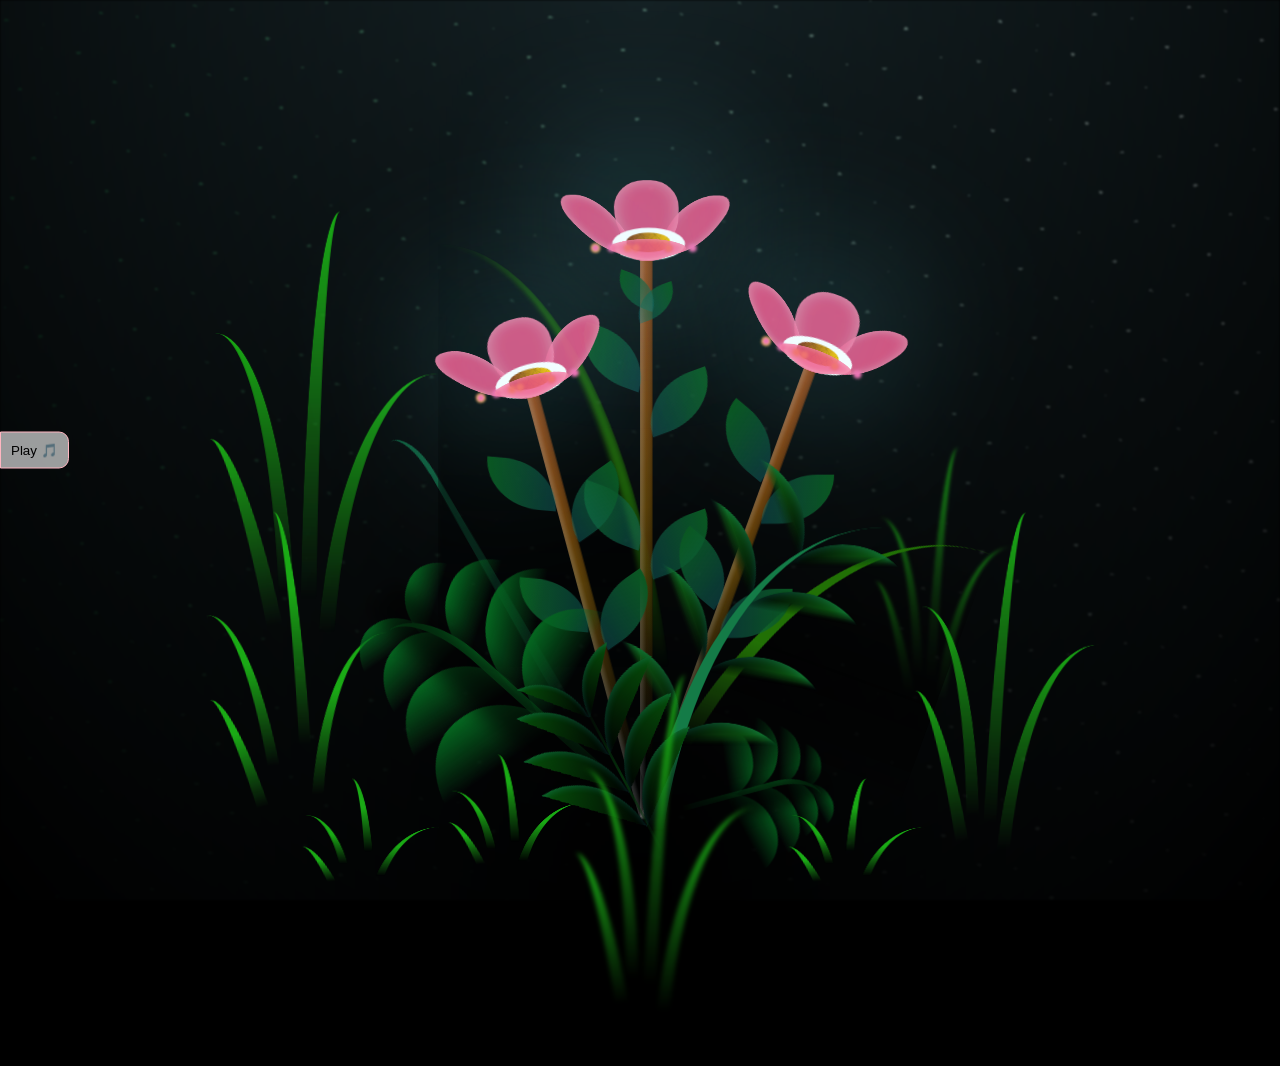
==== commit 66c2195c: "cobalaggi" ====
--- a/bunga.html
+++ b/bunga.html
@@ -306,25 +306,33 @@
         </div>
       </div>
     </div>
-    
+    <button id="tombolMusik" style="position: fixed; left: 0; top: 50%; transform: translateY(-50%); z-index: 9999; padding: 10px; background: rgba(255, 255, 255, 0.6); border: 1px solid #ffb6c1; border-radius: 0 10px 10px 0; cursor: pointer; font-family: sans-serif;">
+        Play 🎵
+    </button>
+
+    <audio id="laguUltah" loop>
+        <source src="nadin-semua-aku-dirayakan.mp3" type="audio/mpeg">
+    </audio>
+
     <script src="main.js"></script>
-    <audio id="laguUltah" loop>
-  <source src="nadin-semua-aku-dirayakan.mp3" type="audio/mpeg">
-</audio>
-
-<script>
-  window.addEventListener('DOMContentLoaded', () => {
-    const audio = document.getElementById('laguUltah');
-    audio.volume = 0.6;
-    const playPromise = audio.play();
-    if (playPromise !== undefined) {
-      playPromise.catch(() => {
-        document.body.addEventListener('click', () => {
-          audio.play();
-        }, { once: true });
-      });
-    }
-  });
-</script>
-  </body>
+
+    <script>
+        const audio = document.getElementById('laguUltah');
+        const tombol = document.getElementById('tombolMusik');
+        audio.volume = 0.6;
+
+        tombol.addEventListener('click', () => {
+            if (audio.paused) {
+                audio.play();
+                tombol.innerText = "Pause ⏸️";
+                tombol.style.background = "rgba(255, 182, 193, 0.9)";
+            } else {
+                audio.pause();
+                tombol.innerText = "Play 🎵";
+                tombol.style.background = "rgba(255, 255, 255, 0.6)";
+            }
+        });
+    </script>
+
+</body>
 </html>
--- a/main.css
+++ b/main.css
@@ -1318,51 +1318,4 @@
 .container * {
   -webkit-animation-play-state: paused !important;
           animation-play-state: paused !important;
-}
-.wish-container {
-    margin: 20px 0;
-    text-align: left;
-}
-
-label {
-    font-family: 'Quicksand', sans-serif;
-    font-weight: 600;
-    color: #555;
-    display: block;
-    margin-bottom: 8px;
-}
-
-textarea {
-    width: 100%;
-    padding: 10px;
-    border: 2px solid #ffcad4; /* Sesuaikan warna dengan tema bunga */
-    border-radius: 10px;
-    font-family: 'Quicksand', sans-serif;
-    resize: none;
-    outline: none;
-}
-
-textarea:focus {
-    border-color: #f7a1b0;
-}
-
-.tombol-kirim {
-    background-color: #f7a1b0;
-    color: white;
-    border: none;
-    padding: 8px 15px;
-    border-radius: 20px;
-    cursor: pointer;
-    margin-top: 10px;
-    font-family: 'Quicksand', sans-serif;
-    transition: 0.3s;
-}
-
-.tombol-kirim:hover {
-    background-color: #e58e9d;
-}
-
-hr {
-    border: 0.5px solid #eee;
-    margin: 20px 0;
 }
